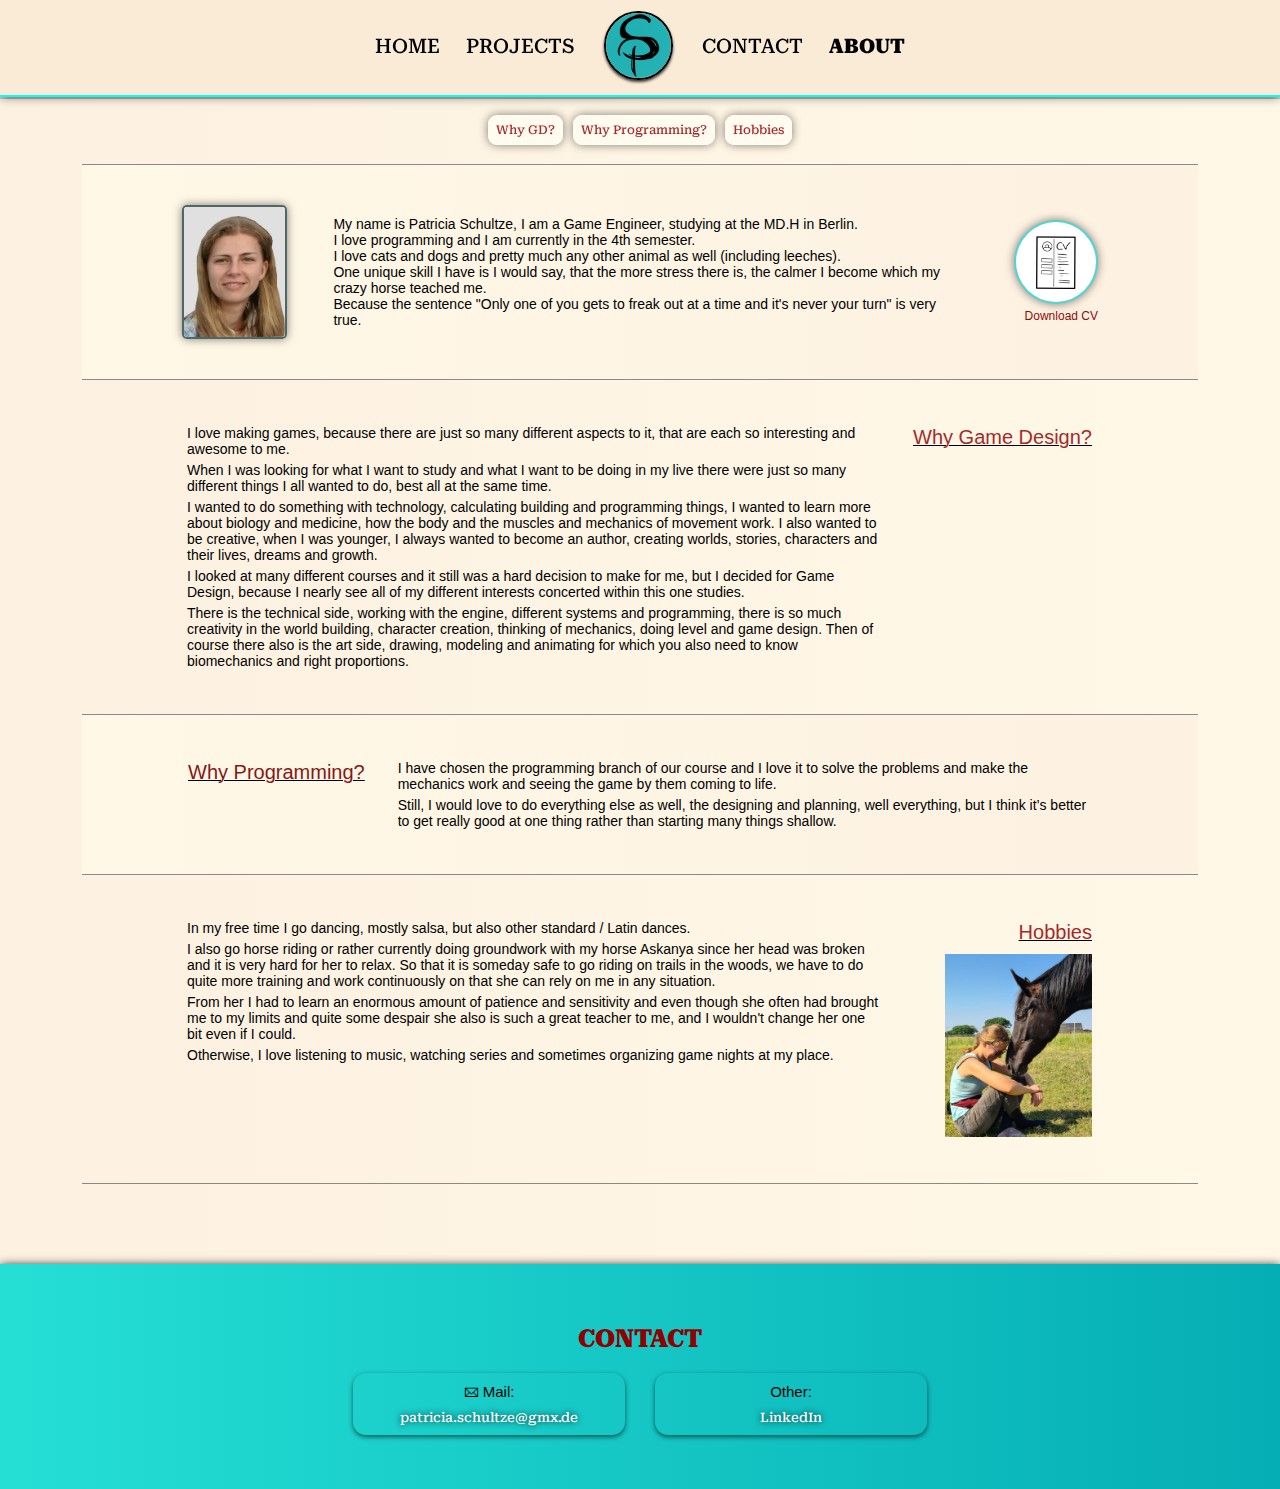
==== about.html @ 51b7ace7 "rest" ====
<!DOCTYPE html>
<html lang="en">
    <head>
        <meta charset="UTF-8">
        <meta name="viewport" content="width=device-width, initial-scale=1.0">
        <title>Patricia Schultze - Game Programmer</title>
        <link rel="stylesheet" type="text/css" href="patriciaSchultze.css">
        <link rel="stylesheet" type="text/css" href="about.css">
        <link rel="stylesheet" type="text/css" href="breakpoints.css">
        <link rel="stylesheet" type="text/css" href="aboutBreakpoint.css">
        <link rel="icon" type="image/x-icon" href="/images/LogoPS.jpg">


        <!-- font embedding -->
        <link rel="preconnect" href="https://fonts.googleapis.com">
        <link rel="preconnect" href="https://fonts.gstatic.com" crossorigin>
        <link href="https://fonts.googleapis.com/css2?family=Roboto+Serif:opsz,wght@8..144,200&display=swap" rel="stylesheet"> 
        

    </head>

    <body>
        <!-- head /--> 
        <header id="header">
            <ul id="ulHeader">
                <li><a class="headerLinks" href="index.html">HOME</a></li>
                <li><a class="headerLinks" href="projects.html">PROJECTS</a></li>
                <li><a class="headerLinks" href="index.html"> <img id="logo" src="images/LogoPS.jpg" alt="Logo - Patricia Schultze"> </a> </li>
                <li><a class="headerLinks" href="contact.html">CONTACT</a></li>
                <li><a class="headerLinks  activeHeaderLink" href="about.html">ABOUT</a></li>
            </ul>
        </header>


        <!-- middle section /--> 
        <div id="headerSpace"></div>

        <div id="LandscapeWarning">
            <p>Please turn your phone into landscape mode </p>
            <p style="text-shadow: 0px 0px 10px rgb(0, 0, 0);">(portait mode will be available when I have time <font size = "-1">(-> this will happen very far in the future))</p>
        </div>

        <section class="section1" id="secAbout">
            <div id="divJumps">
                <a class="aJumps" href="#divWhyGD">Why GD?</a>
                <a class="aJumps" href="#divWhyProgram">Why Programming?</a>
                <a class="aJumps" href="#divHobbies">Hobbies</a>
            </div>
            <div class="divAbouts" id="divIntro">
                <div id="divImgMe">
                    <img id="imgMe" src="images/me/passbild35x45.jpg" alt="patricia schultze">
                </div>
                <div id="divIntroText">
                    <p>  My name is Patricia Schultze, I am a Game Engineer, studying at the MD.H in Berlin. <br>
                        I love programming and I am currently in the 4th semester. <br>
                        I love cats and dogs and pretty much any other animal as well (including leeches). <br>
                        One unique skill I have is I would say, that the more stress there is, the calmer I become which my crazy horse teached me. <br>
                        Because the sentence "Only one of you gets to freak out at a time and it's never your turn" is very true. </p>
       </div>
                <a id="aCV" href="CV_PS.docx" download="CV">
                    <div id="divCV">
                        <img id="imgCV" src="images/iconCV.jpg" alt="CV">
                    </div>
                    <p id="pCV">Download CV</p>
                </a>
            </div>
            <div class="divLine"></div>
            <div class="divAbouts divTwo" id="divWhyGD">
                <div class="divAnswer">
                    <p class="pAnswer">I love making games, because there are just so many different aspects to it, that are each so interesting and awesome to me.</p>
                    <p class="pAnswer">When I was looking for what I want to study and what I want to be doing in my live there were just so many different things I all wanted to do, best all at the same time.</p>
                    <p class="pAnswer">I wanted to do something with technology, calculating building and programming things, I wanted to learn more about biology and medicine, how the body and the muscles and mechanics of movement work.
                        I also wanted to be creative, when I was younger, I always wanted to become an author, creating worlds, stories, characters and their lives, dreams and growth.</p>
                        <p class="pAnswer">I looked at many different courses and it still was a hard decision to make for me, but I decided for Game Design, because I nearly see all of my different interests concerted within this one studies.</p>
                        <p class="pAnswer">There is the technical side, working with the engine, different systems and programming, there is so much creativity in the world building, character creation, thinking of mechanics, doing level and game design. Then of course there also is the art side, drawing, modeling and animating for which you also need to know biomechanics and right proportions.</p>
                    </div>
                    <div class=""></div>
                    <div class="divQuestion divQ2">
                        <p class="pQuestion">Why Game Design?</p>
                    </div>
                </div>
                <div class="divLine"></div>
                <div class="divAbouts" id="divWhyProgram">
                    <div class="divQuestion">
                        <p class="pQuestion">Why Programming?</p>
                    </div>
                    <div class="divAnswer">
                        <p class="pAnswer">I have chosen the programming branch of our course and I love it to solve the problems and make the mechanics work and seeing the game by them coming to life.</p>
                        <p class="pAnswer">Still, I would love to do everything else as well, the designing and planning, well everything, but I think it’s better to get really good at one thing rather than starting many things shallow.</p>
                    </div>
                </div>
                <div class="divLine"></div>
                <div class="divAbouts divTwo" id="divHobbies">
                    <div class="divAnswer">
                        <p class="pAnswer">In my free time  I go dancing, mostly salsa, but also other standard / Latin dances.</p>
                        <p class="pAnswer">I also go horse riding or rather currently doing groundwork with my horse Askanya since her head was broken and it is very hard for her to relax. So that it is someday safe to go riding on trails in the woods, we have to do quite more training and work continuously on that she can rely on me in any situation.</p>
                        <p class="pAnswer">From her I had to learn an enormous amount of patience and sensitivity and even though she often had brought me to my limits and quite some despair she also is such a great teacher to me, and I wouldn&#39;t change her one bit even if I could.</p>
                        <p class="pAnswer">Otherwise, I love listening to music, watching series and sometimes organizing game nights at my place.</p>
                    </div>
                <div class="divQuestion divQ2">
                    <p class="pQuestion">Hobbies</p>
                    <img class="imgQuestion" src="images/me/WhatsApp Bild 2024-07-01 um 01.32.10_5f86edbb.jpg" alt="">
                </div>
            </div>
            <!-- <div class="divLine"></div>
            <div class="divAbouts" id="">
                <div class="divQuestion">
                    <p class="pQuestion"></p>
                </div>
                <div class="divAnswer">
                    <p class="pAnswer"></p>
                </div>
            </div>
            <div class="divLine"></div>
            <div class="divAbouts divTwo" id="">
                <div class="divAnswer">
                    <p class="pAnswer"></p>
                </div>
                <div class="divQuestion divQ2">
                    <p class="pQuestion"></p>
                </div>
            </div> -->

            <div id="divEndSpacer" ></div>
        </section>
       
        

        <!-- foot /--> 
        <footer>
            <!-- Contact -->
            <h3 id="hContact" class="headings">Contact</h3>
            <div id="divContactBoth">
                <div class="divContact">
                    <p class="pContactTitle">    &#128386;  Mail:</p>
                    <a class="pContactText" id="mail" href="mailto:patricia.schultze@gmx,de" style="color: white; ">patricia.schultze@gmx.de</a>
                </div>
                <div class="divContact">
                    <p class="pContactTitle">   Other:</p>
                    <a  class="pContactText" id="linekdin" href="https://www.linkedin.com/in/patricia-schultze-3986aa2b8/?trk=opento_sprofile_topcard">LinkedIn</a>
                </div>
            </div>
        </footer>

        <script src="patriciaSchultze.js"></script>

    </body>
</html>
---- patriciaSchultze.css ----
/* general ****************************/  /*  */

html, body {
    margin: 0;
    padding: 0;
    height: 100%;
    scroll-padding-top: 10vh;
    scroll-behavior: smooth;
}

*{                                      /* to everything in the doc */
    text-decoration: none;
    list-style: none;
    margin: 0;
    padding: 0;
}


li {
    list-style-type: none;              /*no bullet points next to lists*/
}

h1, h2, h3 {
    font-family: 'Roboto Serif', serif;
    font-weight: 800;
    color: rgb(144, 0, 0);
    text-transform: uppercase;
}

h4, h5, h6, a{
    font-family: 'Roboto Serif', sans-serif;
    font-weight: 500;
}

p{
    font-family: 'Poppins', sans-serif;
    font-weight: 400;
}

section {
    height: 89vh;
    width: 100vw;
    display: flex;
    align-items: center;
    justify-content: center;
    box-shadow: 0 0px 10px rgba(0, 0, 0, 0.5);
    padding: 20px;
    box-sizing: border-box;

}

img{
    max-width: auto;
    max-height: 50vh;
}

li, p, #logo, img, a, .button, h3, div, li { /* so that the transiotions of animation of for eg hover are smoother */
    transition:all 300ms; -webkit-transition:all 300ms; -moz-transition:all 300ms; -o-transition:all 300ms;
        /* it is written several times and also with sth before transitoin,  so that it works in all browsers */
}

li:hover, p:hover, #logo:hover, img:hover, a:hover, .button:hover, h3:hover, div:hover, li:hover { /* so that the transiotions of animation of for eg hover are smoother */
    transition:all 250ms; -webkit-transition:all 300ms; -moz-transition:all 300ms; -o-transition:all 300ms;
        /* it is written several times and also with sth before transitoin,  so that it works in all browsers */
}

br{
    margin-bottom: 5px;
}

.section1{
    background-color:  rgb(255, 248, 231);
    background: linear-gradient(90deg, rgb(253, 241, 225) 0%, rgb(255, 248, 231) 100%);
      
}

.section2{
    background: linear-gradient(90deg, rgb(0, 180, 187) 0%, rgb(37, 223, 213) 100%);
}
.headings{
    margin-top: 6px;
    margin-bottom: 10px;
    font-size: 27px;
}

.shortLine{
    margin: 10px;
    margin-bottom: 19px;
    width: 40vh;
}

/* Header ************************************************************************/
#headerSpace{
    top: 0;
    width: 100vw;
    height: 11vh;
    background-color: antiquewhite;
}

#header{
    top: 0;
    width: 100vw;
    height: 10vh;
    background-color: antiquewhite;
    position: fixed;
    display: flex;
    flex-direction: column;
    border-bottom: 2px solid aqua;
    box-shadow: 0 0px 10px rgba(0, 0, 0, 0.5);
    padding-bottom: 5px;
    z-index: 10;
}

#ulHeader{
    display: flex;
    align-items: center;
    justify-content: center;
    height: 90%;
    padding-top: 5px;
}
#ulHeader > li{
    height: 100%;
}

.headerLinks {
    font-size: 20px;
    margin: 0 13px 0 13px;
    color: black;
    display: flex;
    height: 100%;
    align-items: center;
}
.headerLinks:hover{
    text-decoration: underline;
}

.activeHeaderLink{
    font-weight: 800;
}

#logo{
    border-radius: 50%;
    height: 80%;
    overflow: hidden;
    border-style: solid;
    border-width: 2px;
    border-color: black;
    margin: 3px;
    box-shadow: 0 2px 3px rgba(0, 0, 0, 0.799);
}
#logo:hover{
    box-shadow: 0 2px 6px rgba(0, 0, 0, 0.799);
}

/* welcome ************************************************************************/
#secWelcome{
    display: flex;
}

#LandscapeWarning{
    display: none;
}

.divWelcome{
    padding: 70px 60px 60px 60px;
    box-sizing: border-box;
    flex-grow: 1;
    display: flex;
    align-items: center;
    justify-content: center;
    flex-direction: column;
    width: 50%;
    height: 100%;
}

#divWelcomeTextCenter{
    align-items:  self-end;
}

#divWelcomeText{
    display: flex;
    flex-direction: column;
    align-items:  self-end;
}

#divWelcomeText > h1{
    font-size: 60px;
}

#divWelcomeText > h2{
    font-size: 32px;
    text-align: end;
}

#divWelcomeText > p{
    font-size: 11px;
} 

#divHelloTextCenter{
    align-items: flex-start; 
}

#divHelloText{
    display: flex;
    flex-direction: column;    
    font-size: 20px;
}

#divHelloText > h4 {
    font-size: 32px;
    font-weight: 600;
}

#divHelloText > h5 {
    font-size: 10;
    font-weight: 500;
}


#divJumpButton{
    position: absolute;
    width: 100%;
    height: 90vh;
    display: flex;
    align-items: center;
    flex-direction: column;
    justify-content: end;
    
}

#aJumpButton{
    position: relative;
    bottom: 30px;
    color: rgba(0, 0, 0, 0.854);
    display: flex;
    justify-content: center;
    font-size: 30px;
    width: 40px;
    box-shadow: 0 2px 7px rgba(0, 0, 0, 0.294);
    border: 2px solid rgba(0, 0, 0, 0.683);
    border-radius: 50%;
    z-index: 8;
}

#aJumpButton:hover{
    width: 43px;
    font-size: 32px;
    box-shadow: 0 2px 7px rgba(0, 0, 0, 0.423);
}


/* projects ************************************************************************/

#secProjects{
    display: flex;
    align-items: center;
    flex-direction: column;
    justify-content: start;
    padding-top: 30px;
}

.olBullets{
    display: flex;
    justify-content: center;
    position: relative;
    gap: 10px;
    padding-top: 0px;
    box-sizing: border-box;
    margin-bottom: 5px;
    margin-top: -5px;
    background-color: rgba(0, 0, 0, 0.366);
    z-index: 3;
    padding: 2px 8px;
    border-radius: 12px;
    user-select: none;
}

.liBullet{
    display: flex;
    justify-content: center;
    align-items: center;
    width: 20px;
    height: 20px;
    opacity: 0.5;
    font-size: 30px;
    color: aliceblue;
  }

  .liBullet:hover{
   font-size: 35px;
   opacity: 0.9;
  }

  .active{
    opacity: 1;
  }


#slideshow {
    overflow: hidden;
    display: flex;
    align-items: center;
    justify-content: center;
    height: 55%;
    position: relative;
    justify-content: center;
    
}


  #slideshow.endRight{
    justify-content: start;
  }
  #slideshow.endLeft{
    justify-content: end;
  }

  .imgSlide {
    width: 0%;
    user-select: none;
    opacity: 0;
    transform-origin: center;
    transform: scale(0.1);
    z-index: 1;
    border-radius: 4px;
    box-shadow: 0 2px 7px rgba(0, 0, 0, 0.294);
    border: 2px solid rgba(0, 0, 0, 0.257);
    transition: transform 0.2s, opacity 0.2s;
  }
  .imgSlide.middle {
    transition: 250ms;
    transform: none;
    width: auto;
    height: 97%;
    opacity: 1;
    z-index: 2;
    box-shadow: 0 2px 4px rgba(0, 0, 0, 0.5);
    object-fit: contain;
    cursor: pointer;
  }

  .imgSlide.middle:hover {
    box-shadow: 0 2px 4px rgba(0, 0, 0, 0);
    height: 100%;
    border: 2px solid rgba(0, 0, 0, 0.274);
    border-radius: 7px;
    box-sizing: border-box;
  }


  .imgSlide.left {
    transform: translateX(35%) scale(0.95);
    opacity: 0.5;
    cursor: pointer;
    min-width: 30%;
    height: 80%;
    object-fit: cover;
  }

  .imgSlide.left:hover{
    opacity: 0.7;
  }

  .imgSlide.right {
    transform: translateX(-35%) scale(0.95);
    opacity: 0.5;
    cursor: pointer;
    min-width: 30%;
    height: 80%;
    object-fit: cover;
  }

  .imgSlide.right:hover{
    opacity: 0.7;
  }

  .translated-gallery-container {
    transform: translateX(0px);
    transition: transform 0.2s;
    gap: 0;
  }
  
  #projectsHead{
    display: flex;
    align-items: center;
    justify-content: center;
    flex-direction: column;
  }

  #divArrows{
    display: flex;;
    justify-content: space-between;
    align-items: center;
    position: absolute;
    width: 100%;
    height: 100%;
    padding-left: 7%;
    padding-right: 7%;
    box-sizing: border-box;
    z-index: 0;
  }

  .pfeil{
    display: flex;
    justify-content: center;
    font-size: 30px;
    width: 40px;
    box-shadow: 0 2px 7px rgba(0, 0, 0, 0.07);
    border: 2px solid rgba(0, 0, 0, 0.0);
    border-radius: 50%;
    opacity: 0.7;
    z-index: 2;
    user-select: none;
  }

  .pfeil:hover{
    opacity: 1;
    box-shadow: 0 2px 7px rgba(0, 0, 0, 0.241);

  }

  #projectsSub{
      width: 70vw;
      display: flex;
      justify-content: start;
      align-items: center;
      flex-direction: column;
      height: 42%;
      
  }

  #hrBeneathProject{
    margin-top: 19px;
    
  }

  #aProjectTitle{
    font-size: 23px;
    margin-bottom: 14px;
    margin-top: 0px;
    color: rgb(144, 0, 0);
    height: 27px;
    font-family: 'Poppins', sans-serif;
  }

  #aProjectTitle:hover{
    text-decoration: underline;
    font-size: 24px;
  }

  #divProjectsSubText{
    display: flex;
    justify-content: center;
    flex-grow: 1;
  }

  #pProjectsSubText{
    font-size: 16px;
    display: flex;
    text-align: center;
    align-items: start;
    color: rgb(110, 20, 20);
    width: 70%;
}

/* Look and Offers ***************************************************************/

#secLookAndOffer{
        justify-content: center;
        gap: 10%;
       
}

.divQuarterMain{
   
}

#divQuarterLowerMain{
   position: relative;
   
}

#divQuarterMainLooking{
    width: 50;
}

.hLookingMain{
    font-size: 15px;
    margin: 3px;
    color: black;
}

#pInternshipMain{
    font-size: 25px;
    color: rgb(87, 10, 10);
    font-weight: bolder;
    margin-bottom: 10px;
    border-bottom: 1px solid rgba(147, 147, 147, 0.877);
    display: inline-block;
    font-family: 'Robo serif';
}
    
#divLookingMain{
    display: flex;
    flex-wrap: wrap;
}

.liLookingMain{
    list-style-type: circle;     
    position: relative;
    left: 30px;
    font-size: 17px;
}

.divOffers{
    margin: 15px 30px;
    height: 50%;
}

/* About ************************************************************************/

#secAboutMe{
    display: flex;
    align-items: center;
    flex-direction: column;
    justify-content: start;
    padding-top: 30px;
    height: 65vh;
    box-sizing: border-box;
}

#hrAboutHead{
    height: 30px;
}

#hrAboutHead:hover{
    text-decoration: underline;
    font-size: 28px;
}

#hrAboutMe{
    margin-bottom: 35px;
}

#divMiddleOfAbout{

    display: flex;
    justify-content: center;
    align-items: center;
    gap: 7%;
    height:60%;
    width: 100%;
    
    margin-top: 0;
    box-sizing: border-box;
}

.divAboutHalf{
    display: flex;
    width: 50%;
    height: 100%;
}

#divPictureHalf{
    display: flex;
    justify-content: end;
    align-items: end;
}

#divMyPic{
    max-width: 45vw;
    width: 50%;
    height: 100%;
     display: flex;
    justify-content: end;
    align-items: end;
    box-sizing: border-box;
}

#imgMyPic{
    
    max-width: 45vw;
    height: 100%;
    box-shadow: 0 2px 7px rgba(0, 0, 0, 0.49);
    border: 1px solid rgba(0, 0, 0, 0.776);
    border-radius: 13px;

}
#divAboutMeText{
    max-width: 45vw;
    width: 60%;
    height: 100%;
    display: flex;
    align-items: center;
    justify-content: center;
    box-sizing: border-box;
    font-size: 14px;
    text-shadow: rgba(255, 255, 255, 0.839) 0px 0px 7px;
    
}



/* Contact Footer ************************************************************************/

footer{
    height: 25vh;
    display: flex;
    align-items: center;
    justify-content: center;
    flex-direction: column;
    padding: 10px;
    margin: 0;
    box-sizing: border-box;
    background: linear-gradient(90deg, rgb(37, 223, 213) 0%, rgb(5, 174, 180) 100%);    
    box-shadow: 0 2px 10px rgb(0, 0, 0);
    gap: 20px;
}
#hContact{
    margin-bottom: 0;
    font-size: 25px;
}

#divContactBoth{
    display: flex;
    align-items: center;
    justify-content: center;
    width: 100%;
    gap: 30px;
}
.divContact{
    display: flex;
    align-items: center;
    justify-content: center;
    flex-direction: column;
    box-shadow: 0 2px 5px rgba(0, 0, 0, 0.571);
    border-radius: 13px;
    padding: 10px;
    width: 20%;
}

.pContactTitle{
    margin-bottom: 10px;
    font-size: 15px;
}


.pContactText{
    font-size: 13px;
    text-shadow: rgba(0, 0, 0, 0.839) 0px 0px 6px;
}

.pContactText:hover{
    text-decoration: underline;
}

#linekdin{
    color: white;
}
---- about.css ----
#secAbout{
        display: flex;
        flex-direction: column;
        justify-content: start;
        height: auto;
        background: linear-gradient(90deg, rgb(253, 241, 225) 0%, rgb(255, 248, 231) 100%);
        padding-bottom: 10px;
        padding-top: 0;
    }

    .divAbouts{
        display: flex;
        justify-content: space-between;
        width: 90%;
        box-sizing: border-box;
        padding: 40px;
        padding-left: 100px;
        padding-right: 100px;
        min-height: 20%;
        background: linear-gradient(90deg, rgb(255, 248, 231) 0%, rgb(253, 241, 225) 100%);
        /* box-shadow: inset 0 0px 10px rgba(0, 0, 0, 0.5); */
        border-radius: 0px;
        border-top: 1px solid rgba(108, 108, 108, 0.787);
        gap: 10px;
    }
    .divTwo{
        background-color:  rgb(1, 171, 162);
        background: linear-gradient(90deg, rgb(253, 241, 225) 0%, rgb(255, 248, 231) 100%);        
    }
    

    #divIntro{
        display: flex;
        align-items: center;
        justify-content: space-between;
        margin-top: 65px;
        box-shadow: 0 0px 0px rgba(0, 0, 0, 0.5);
        position: relative;
        box-sizing: border-box;
        gap: 20px;
    }

    #divImgMe{
        width: 15%;
        display: flex;
        align-items: start;
    }

    #imgMe{
        max-width: 100%;
        max-height: 130px;
        border-radius: 5px;
        background-color: white;
        border: 2px solid rgba(0, 34, 34, 0.686);
        box-shadow: 0 0px 10px rgba(0, 0, 0, 0.5);
    }
    
    #divIntroText{
        display: flex;
        align-items: center;
        justify-content: center;
        flex-direction: column;
        width: 70%;
        font-size: 14px;
    }
    
    #divJumps{
        gap: 10px;
        color: brown;
        position: absolute;
        top: 10vh;
        position: fixed;
        z-index: 20;
        display: flex;
        align-items: center;
        justify-content: center;
        padding: 25px;
        border-radius: 12px;
    }

    .aJumps{
        color: brown;
        font-size: 12px;
        box-shadow: 0 0px 10px rgba(0, 0, 0, 0.5);
        border-radius: 9px;
        padding: 8px;
        box-sizing: border-box;
        background-color: rgba(255, 252, 240, 0.894);
    }

    .aJumps:hover{
        text-decoration: underline;
    }
    
    #aCV{
        display: flex;
        align-items: center;
        justify-content: center;
        flex-direction: column;
        width: 15%;
        display: flex;
        align-items: end;
    }
    #aCV:hover{
        text-decoration: underline;
    }

    #divCV{
        display: flex;
        align-items: center;
        justify-content: center;
        width: 80px;
        height: 80px;
        border-radius: 50%;
        background-color: white;
        border: 2px solid rgba(0, 194, 194, 0.686);
        box-shadow: 0 0px 10px rgba(0, 0, 0, 0.5);
    }

    #imgCV{
        height: 67%;

    }

    #pCV{
        margin-top: 5px;
        color: rgb(147, 9, 9);
        font-size: 12px;
    }

    .divQuestion{
        width: 20%;
        font-size: 20px;
        color: rgb(134, 24, 24);
        display: flex;
        align-items: start;
        justify-content: start;
        flex-direction: column;
        text-decoration: underline;
        text-decoration-color: black;
        text-decoration-thickness: 1px;
        padding: 6px;
        font-weight: 700;
        gap: 8px;
    }

    .divQ2{
        color: brown;
        display: flex;
        align-items: end;
        font-weight: 700;
    }

    .pQuestion{
        height: 25px;
    }

    .imgQuestion{
        
        width: 80%;
        object-fit: contain;
    }

    .divAnswer{
        width: 77%;
    }

    .pAnswer{
        margin: 5px;
        font-size: 14px;
    }

    #divHobbies{
        border-bottom: 1px solid rgba(108, 108, 108, 0.787);
    }

    #divEndSpacer{
        width: 100%;
        height: 70px;
    }
---- breakpoints.css ----
@media only screen and (max-width: 924px) {
    .olBullets{
       gap: 5px;
    }
    #aProjectTitle{
        font-size: 20px;
    }
    #aProjectTitle:hover{
       
        font-size: 22px;
      }

    #divArrows{
        padding-left: 2.5%;
        padding-right: 2.5%;
    }

    #pProjectsSubText{
        width: 100%;
    }


        
}


@media only screen and (max-width: 810px) {
      


    .divWelcome{
        padding: 25px;
    }

    #divWelcomeText > h1{
        font-size: 60px;
    }
    
    divAboutMeText{
        width: 47vw;
    }

    #secAboutMe{
        height: 80vh;
    }
    
}

@media (max-width: 800px) {
      
    
    #secLookAndOffer{
            height: 200vh;
            background-color: black;
    }

    .divWelcome{
        padding: 27px;
    }

    #divWelcomeText > h1{
        font-size: 50px;
    }
    
    .divContact{
        width: 30%;
    }
        
}


@media only screen and (max-width: 750px) {
    .olBullets{
        display: none;
    }

        
}

@media only screen and (max-width: 600px) {
    .column_layout{
        flex-direction: column;
        align-self: center;
        width: 100%;
        padding: 15px;
        box-sizing: border-box;
        }

        #divWelcomeText > h1{
            font-size: 40px;
        }
        
        #divWelcomeText > h2{
            font-size: 23px;
            align-self: flex-end;
        }
        
        #divWelcomeText > p{
            font-size: 8px;
        } 

        
}

@media (orientation: portrait) {
    #LandscapeWarning {
      display: flex;
      position: fixed;
      align-items: center;
      text-align: center;
      justify-content: center;
      flex-direction: column;
      width: 100vw;
      height: 100vh;
      top: 0;
      left: 0;
      background-color: rgba(0, 0, 0, 0.858);
      color: rgb(224, 251, 255);
      font-size: 200%;
      z-index: 15;
      padding: 3%;
      box-sizing: border-box;
      text-shadow: 1px 1px 5px rgb(255, 255, 255);
      gap: 5%;
    }
}

@media only screen and (max-height: 550px) {
    
/* General ******************************************************/

    section{
        height: 110vh;
    }

    .headings{
        font-size: 25px;
        margin-bottom: 10px;
    }

    .columnLayoutLandscape{
        display: flex;
        flex-direction: column;
        align-self: center;
        width: 100%;
        padding: 15px;
        box-sizing: border-box;
        
    }

/* Header ******************************************************/

/* Welcome ******************************************************/

    #secWelcome{
        height: 90vh;
    }

/* Projects******************************************************/

    #secProjects{
        height: 150vh;
    }
    .shortLine{
        margin: 10px;
    }

    #pProjectsSubText{
        font-size: 15px;
    }

    #aProjectTitle{
        font-size: 20px;
    }
    #aProjectTitle:hover{
       
        font-size: 22px;
      }

    #divArrows{
        padding-left: 2.5%;
        padding-right: 2.5%;
    }

    #pProjectsSubText{
        width: 100%;
    }


/* Look and Offers ******************************************************/

    #secLookAndOffer{
        gap: 1%;
        padding-right: 10px;
        padding-left: 30px;
        box-sizing: border-box;
        gap: 5%;
    }

    #divQuarterLowerMain{
        position: relative;
       
     }

/* About ******************************************************/

    #secAboutMe{
        height: 132vh;
        padding-bottom: 0;
    }

    #hrAboutHead:hover{
       
        font-size: 26px;
    }

    #divAboutMeText{
        width: 80%;
        font-size: 14px;
    }

    #hrAboutHead{
        margin: 0px;
    }

    #hrAboutMe{
        margin-bottom: 50px;
    }




/* Footer ******************************************************/
 
    footer{
        height: 45vh;
    }
}
---- aboutBreakpoint.css ----
@media screen and (max-width: 1230px){

    .divAbouts{

        padding-left: 50px;
        padding-right: 50px;
    }
}

@media screen and (max-width: 1005px){

    .divAbouts{

        width: 95%;
    }
}

@media screen and (max-width: 900px){

    .divAbouts{

        width: 100%;
        
        padding-left: 30px;
        padding-right: 30px;
    }

    #secAbout{
        padding: 0;
    }

    .pQuestion{
        font-size: 18px;
    }
}
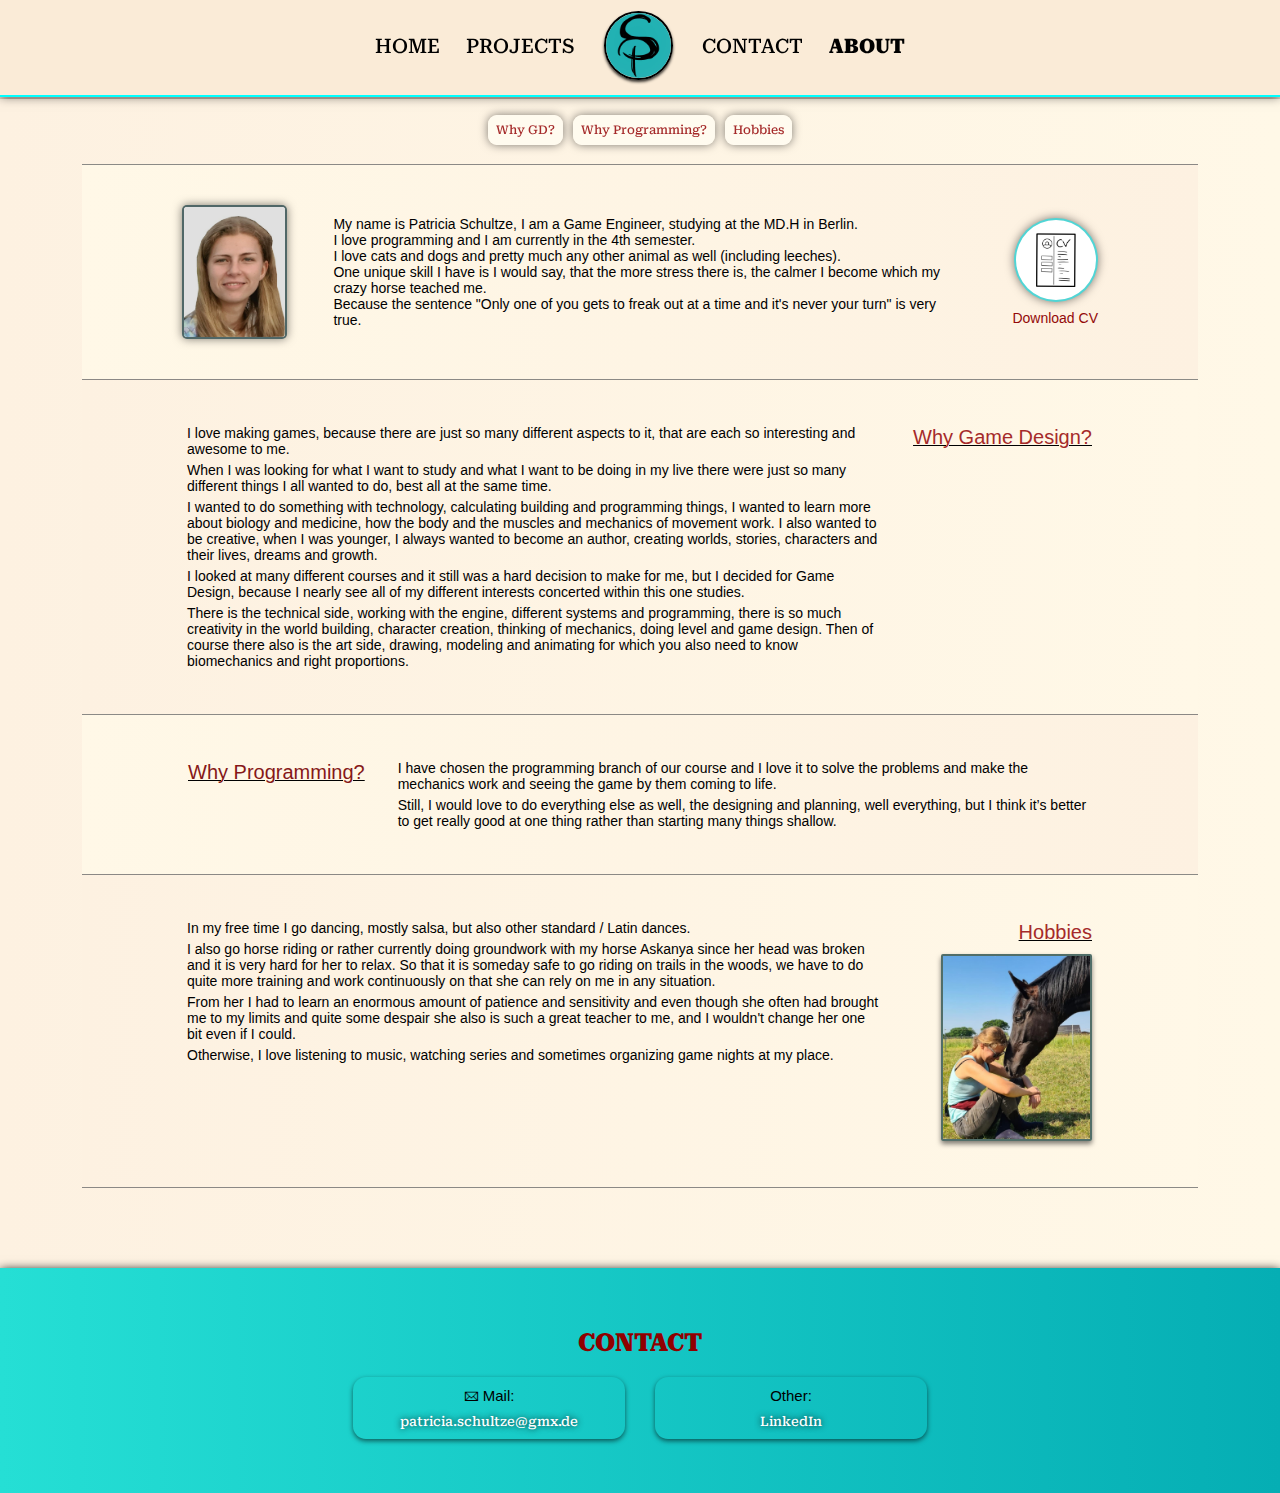
==== commit c313c6c4: "update" ====
--- a/about.html
+++ b/about.html
@@ -8,7 +8,7 @@
         <link rel="stylesheet" type="text/css" href="about.css">
         <link rel="stylesheet" type="text/css" href="breakpoints.css">
         <link rel="stylesheet" type="text/css" href="aboutBreakpoint.css">
-        <link rel="icon" type="image/x-icon" href="/images/LogoPS.jpg">
+        <link class="icon" rel="icon" type="image/x-icon" href="/images/LogoPS.jpg">
 
 
         <!-- font embedding -->
@@ -57,7 +57,7 @@
                         One unique skill I have is I would say, that the more stress there is, the calmer I become which my crazy horse teached me. <br>
                         Because the sentence "Only one of you gets to freak out at a time and it's never your turn" is very true. </p>
        </div>
-                <a id="aCV" href="CV_PS.docx" download="CV">
+                <a id="aCV" href="CV_PS.pdf" download="CV">
                     <div id="divCV">
                         <img id="imgCV" src="images/iconCV.jpg" alt="CV">
                     </div>
--- a/patriciaSchultze.css
+++ b/patriciaSchultze.css
@@ -87,6 +87,10 @@
     margin: 10px;
     margin-bottom: 19px;
     width: 40vh;
+}
+
+.icon{
+    border-radius: 50%;
 }
 
 /* Header ************************************************************************/
--- a/about.css
+++ b/about.css
@@ -123,9 +123,9 @@
     }
 
     #pCV{
-        margin-top: 5px;
+        margin-top: 8px;
         color: rgb(147, 9, 9);
-        font-size: 12px;
+        font-size: 14px;
     }
 
     .divQuestion{
@@ -159,6 +159,9 @@
         
         width: 80%;
         object-fit: contain;
+        border: 2px solid rgba(2, 46, 46, 0.686);
+        box-shadow: 0 3px 5px rgba(0, 0, 0, 0.5);
+        border-radius: 2px;
     }
 
     .divAnswer{
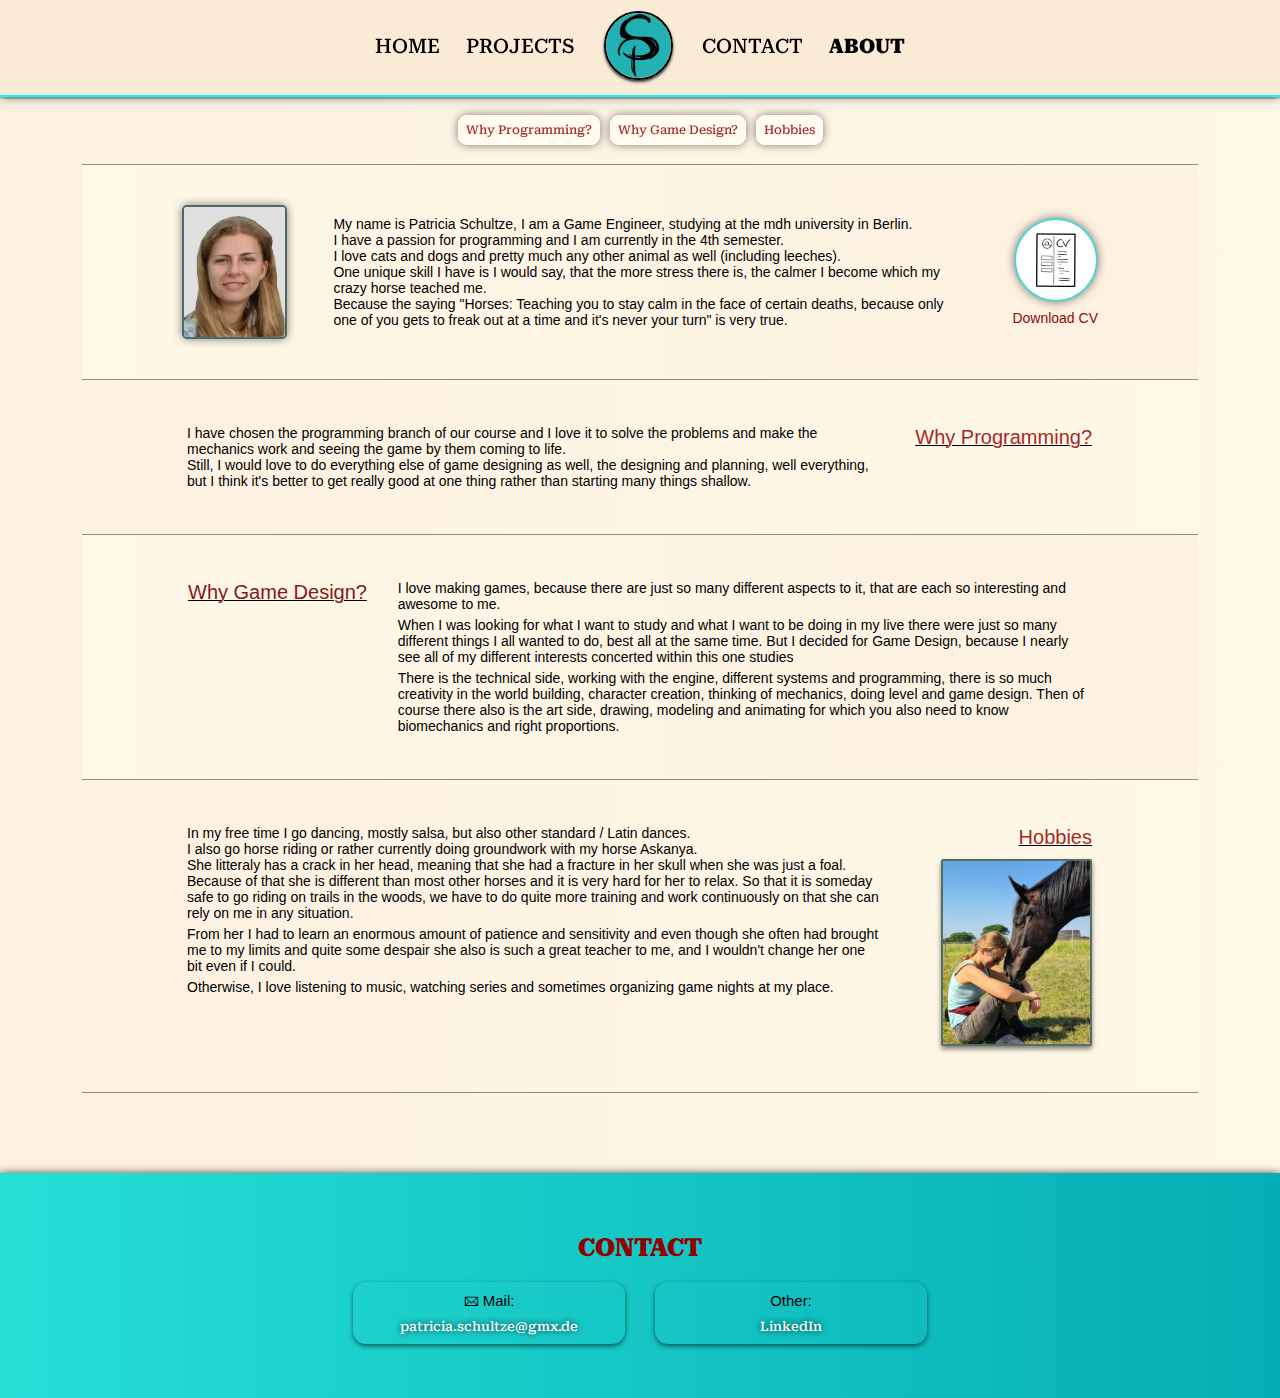
==== commit 9d6f0ca9: "work" ====
--- a/about.html
+++ b/about.html
@@ -37,13 +37,13 @@
 
         <div id="LandscapeWarning">
             <p>Please turn your phone into landscape mode </p>
-            <p style="text-shadow: 0px 0px 10px rgb(0, 0, 0);">(portait mode will be available when I have time <font size = "-1">(-> this will happen very far in the future))</p>
+            <p style="text-shadow: 0px 0px 10px rgb(0, 0, 0);">(portait mode will be available when I have time <font size = "-1">(-> this will happen some day in the future))</p>
         </div>
 
         <section class="section1" id="secAbout">
             <div id="divJumps">
-                <a class="aJumps" href="#divWhyGD">Why GD?</a>
                 <a class="aJumps" href="#divWhyProgram">Why Programming?</a>
+                <a class="aJumps" href="#divWhyGD">Why Game Design?</a>
                 <a class="aJumps" href="#divHobbies">Hobbies</a>
             </div>
             <div class="divAbouts" id="divIntro">
@@ -51,12 +51,13 @@
                     <img id="imgMe" src="images/me/passbild35x45.jpg" alt="patricia schultze">
                 </div>
                 <div id="divIntroText">
-                    <p>  My name is Patricia Schultze, I am a Game Engineer, studying at the MD.H in Berlin. <br>
-                        I love programming and I am currently in the 4th semester. <br>
+                    <p>  My name is Patricia Schultze, I am a Game Engineer, studying at the mdh university in Berlin. <br>
+                        I have a passion for programming and I am currently in the 4th semester. <br>
                         I love cats and dogs and pretty much any other animal as well (including leeches). <br>
                         One unique skill I have is I would say, that the more stress there is, the calmer I become which my crazy horse teached me. <br>
-                        Because the sentence "Only one of you gets to freak out at a time and it's never your turn" is very true. </p>
-       </div>
+                        Because the saying "Horses: Teaching you to stay calm in the face of certain deaths, because only one of you gets to freak out at a time and it's never your turn" is very true. 
+                    </p>
+                </div>
                 <a id="aCV" href="CV_PS.pdf" download="CV">
                     <div id="divCV">
                         <img id="imgCV" src="images/iconCV.jpg" alt="CV">
@@ -64,39 +65,47 @@
                     <p id="pCV">Download CV</p>
                 </a>
             </div>
+            
             <div class="divLine"></div>
-            <div class="divAbouts divTwo" id="divWhyGD">
+
+            <div class="divAbouts divTwo" id="divWhyProgram">
+                <div class="divAnswer">
+                    <p class="pAnswer">I have chosen the programming branch of our course and I love it to solve the problems and make the mechanics work and seeing the game by them coming to life. <br>
+                    Still, I would love to do everything else of game designing as well, the designing and planning, well everything, but I think it&apos;s better to get really good at one thing rather than starting many things shallow. <br>
+                    
+                    </p>
+                </div>
+                <div class="divQuestion divQ2">
+                    <p class="pQuestion">Why Programming?</p>
+                </div>
+            </div>
+
+            <div class="divLine"></div>
+
+            <div class="divAbouts" id="divWhyGD">
+                <div class="divQuestion">
+                    <p class="pQuestion">Why Game Design?</p>
+                </div>
                 <div class="divAnswer">
                     <p class="pAnswer">I love making games, because there are just so many different aspects to it, that are each so interesting and awesome to me.</p>
-                    <p class="pAnswer">When I was looking for what I want to study and what I want to be doing in my live there were just so many different things I all wanted to do, best all at the same time.</p>
-                    <p class="pAnswer">I wanted to do something with technology, calculating building and programming things, I wanted to learn more about biology and medicine, how the body and the muscles and mechanics of movement work.
-                        I also wanted to be creative, when I was younger, I always wanted to become an author, creating worlds, stories, characters and their lives, dreams and growth.</p>
-                        <p class="pAnswer">I looked at many different courses and it still was a hard decision to make for me, but I decided for Game Design, because I nearly see all of my different interests concerted within this one studies.</p>
-                        <p class="pAnswer">There is the technical side, working with the engine, different systems and programming, there is so much creativity in the world building, character creation, thinking of mechanics, doing level and game design. Then of course there also is the art side, drawing, modeling and animating for which you also need to know biomechanics and right proportions.</p>
-                    </div>
-                    <div class=""></div>
-                    <div class="divQuestion divQ2">
-                        <p class="pQuestion">Why Game Design?</p>
-                    </div>
+                    <p class="pAnswer">When I was looking for what I want to study and what I want to be doing in my live there were just so many different things I all wanted to do, best all at the same time. But I decided for Game Design, because I nearly see all of my different interests concerted within this one studies</p>
+                    <!-- <p class="pAnswer">I wanted to do something with technology, calculating building and programming things, I wanted to learn more about biology and medicine, how the body and the muscles and mechanics of movement work.
+                        I also wanted to be creative, when I was younger, I always wanted to become an author, creating worlds, stories, characters and their lives, dreams and growth.</p> -->
+                    <!-- <p class="pAnswer">I looked at many different courses and it still was a hard decision to make for me, but I decided for Game Design, because I nearly see all of my different interests concerted within this one studies.</p> -->
+                    <p class="pAnswer">There is the technical side, working with the engine, different systems and programming, there is so much creativity in the world building, character creation, thinking of mechanics, doing level and game design. Then of course there also is the art side, drawing, modeling and animating for which you also need to know biomechanics and right proportions.</p>
                 </div>
-                <div class="divLine"></div>
-                <div class="divAbouts" id="divWhyProgram">
-                    <div class="divQuestion">
-                        <p class="pQuestion">Why Programming?</p>
-                    </div>
-                    <div class="divAnswer">
-                        <p class="pAnswer">I have chosen the programming branch of our course and I love it to solve the problems and make the mechanics work and seeing the game by them coming to life.</p>
-                        <p class="pAnswer">Still, I would love to do everything else as well, the designing and planning, well everything, but I think it’s better to get really good at one thing rather than starting many things shallow.</p>
-                    </div>
-                </div>
-                <div class="divLine"></div>
-                <div class="divAbouts divTwo" id="divHobbies">
-                    <div class="divAnswer">
-                        <p class="pAnswer">In my free time  I go dancing, mostly salsa, but also other standard / Latin dances.</p>
-                        <p class="pAnswer">I also go horse riding or rather currently doing groundwork with my horse Askanya since her head was broken and it is very hard for her to relax. So that it is someday safe to go riding on trails in the woods, we have to do quite more training and work continuously on that she can rely on me in any situation.</p>
+            </div>
+
+             <div class="divLine"></div>
+
+            <div class="divAbouts divTwo" id="divHobbies">
+                <div class="divAnswer">
+                        <p class="pAnswer">In my free time  I go dancing, mostly salsa, but also other standard / Latin dances. <br>
+                        I also go horse riding or rather currently doing groundwork with my horse Askanya. <br>
+                        She litteraly has a crack in her head, meaning that she had a fracture in her skull when she was just a foal. Because of that she is different than most other horses and it is very hard for her to relax. So that it is someday safe to go riding on trails in the woods, we have to do quite more training and work continuously on that she can rely on me in any situation.</p>
                         <p class="pAnswer">From her I had to learn an enormous amount of patience and sensitivity and even though she often had brought me to my limits and quite some despair she also is such a great teacher to me, and I wouldn&#39;t change her one bit even if I could.</p>
                         <p class="pAnswer">Otherwise, I love listening to music, watching series and sometimes organizing game nights at my place.</p>
-                    </div>
+                </div>
                 <div class="divQuestion divQ2">
                     <p class="pQuestion">Hobbies</p>
                     <img class="imgQuestion" src="images/me/WhatsApp Bild 2024-07-01 um 01.32.10_5f86edbb.jpg" alt="">
@@ -142,7 +151,5 @@
             </div>
         </footer>
 
-        <script src="patriciaSchultze.js"></script>
-
     </body>
 </html>--- a/patriciaSchultze.css
+++ b/patriciaSchultze.css
@@ -238,7 +238,8 @@
     color: rgba(0, 0, 0, 0.854);
     display: flex;
     justify-content: center;
-    font-size: 30px;
+    align-items: center;
+    height: 40px;
     width: 40px;
     box-shadow: 0 2px 7px rgba(0, 0, 0, 0.294);
     border: 2px solid rgba(0, 0, 0, 0.683);
@@ -246,10 +247,15 @@
     z-index: 8;
 }
 
+
 #aJumpButton:hover{
     width: 43px;
-    font-size: 32px;
+    height: 43px;
     box-shadow: 0 2px 7px rgba(0, 0, 0, 0.423);
+}
+#imgJumpButton{
+    height: 70%;
+    width: 74%;
 }
 
 
@@ -531,6 +537,7 @@
     padding-top: 30px;
     height: 65vh;
     box-sizing: border-box;
+    position: relative;
 }
 
 #hrAboutHead{
@@ -542,6 +549,34 @@
     font-size: 28px;
 }
 
+#aCVHome{
+    
+}
+#divCVHome{
+    display: flex;
+        align-items: center;
+        justify-content: center;
+        width: 80px;
+        height: 80px;
+        border-radius: 50%;
+        background-color: white;
+        border: 2px solid rgba(0, 194, 194, 0.686);
+        box-shadow: 0 0px 10px rgba(0, 0, 0, 0.5);
+        position: absolute;
+        
+       top: 30px;
+       right: 30px;
+}
+
+#divCVHome:hover{
+    width: 85px;
+    height: 85px;
+}
+
+#imgCVHome{
+height: 60px;
+}
+
 #hrAboutMe{
     margin-bottom: 35px;
 }
@@ -552,7 +587,7 @@
     justify-content: center;
     align-items: center;
     gap: 7%;
-    height:60%;
+    height:70%;
     width: 100%;
     
     margin-top: 0;
@@ -569,6 +604,7 @@
     display: flex;
     justify-content: end;
     align-items: end;
+    object-fit: cover;
 }
 
 #divMyPic{
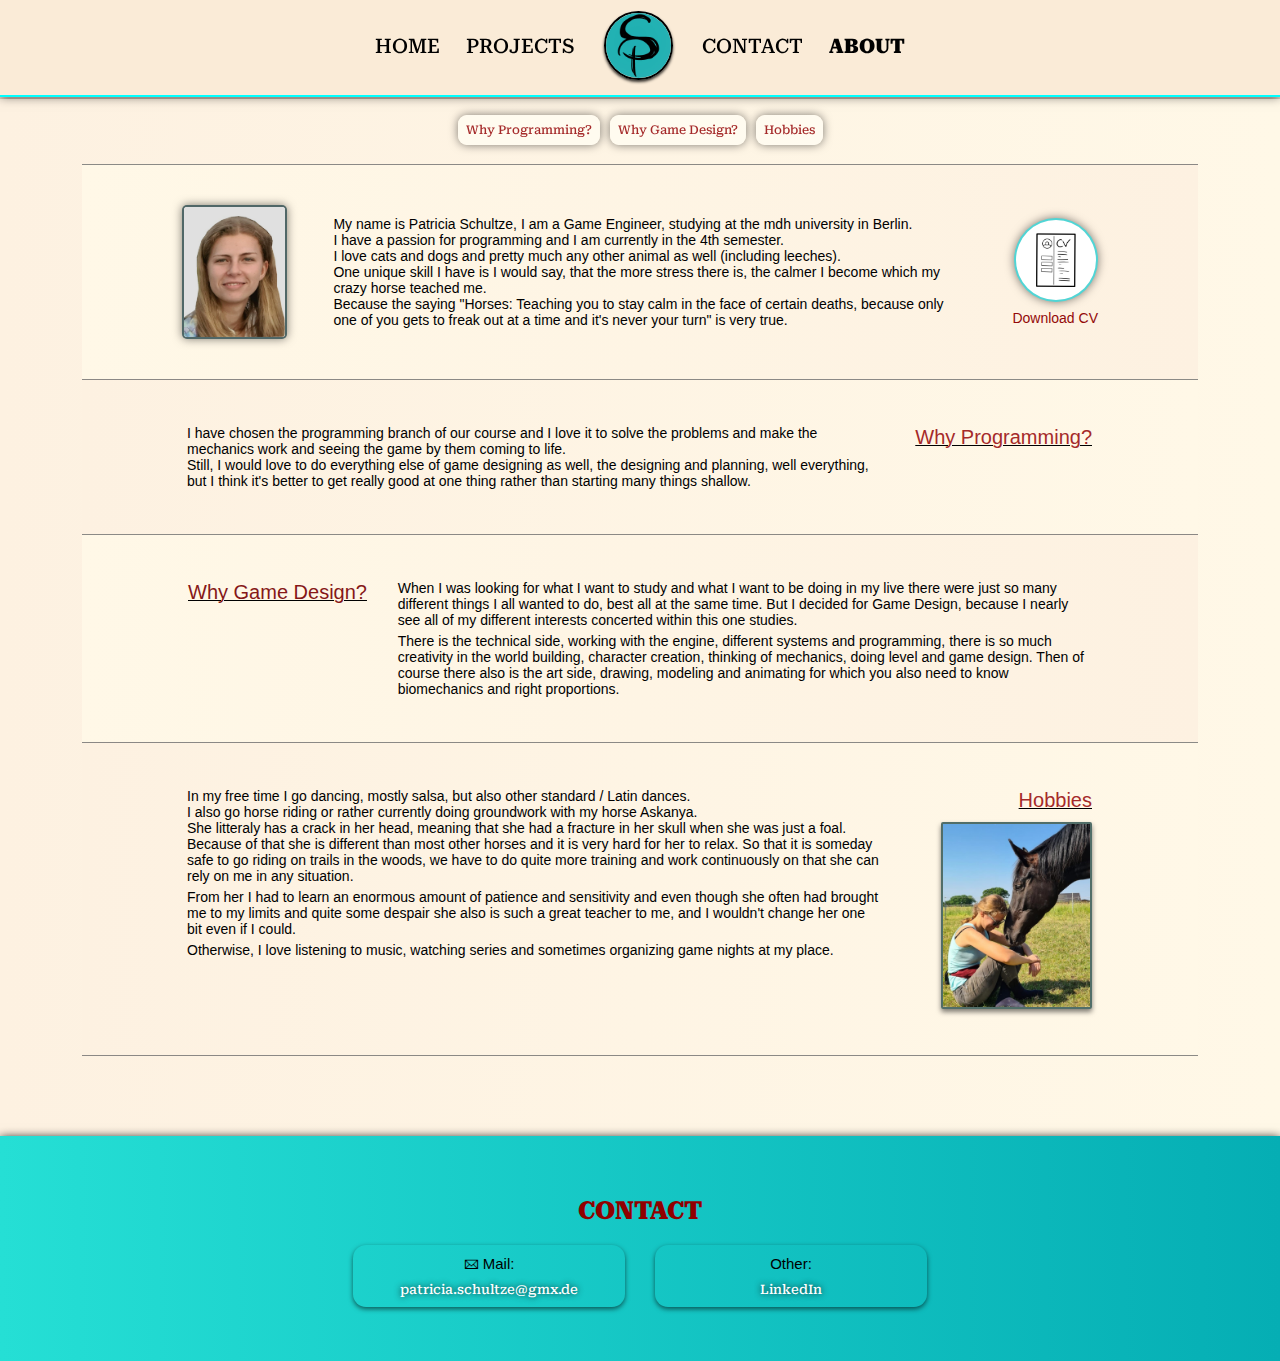
==== commit 50b16fc8: "wooork" ====
--- a/about.html
+++ b/about.html
@@ -87,8 +87,8 @@
                     <p class="pQuestion">Why Game Design?</p>
                 </div>
                 <div class="divAnswer">
-                    <p class="pAnswer">I love making games, because there are just so many different aspects to it, that are each so interesting and awesome to me.</p>
-                    <p class="pAnswer">When I was looking for what I want to study and what I want to be doing in my live there were just so many different things I all wanted to do, best all at the same time. But I decided for Game Design, because I nearly see all of my different interests concerted within this one studies</p>
+                    <!-- <p class="pAnswer">I love making games, because there are just so many different aspects to it, that are each so interesting and awesome to me.</p> -->
+                    <p class="pAnswer">When I was looking for what I want to study and what I want to be doing in my live there were just so many different things I all wanted to do, best all at the same time. But I decided for Game Design, because I nearly see all of my different interests concerted within this one studies.</p>
                     <!-- <p class="pAnswer">I wanted to do something with technology, calculating building and programming things, I wanted to learn more about biology and medicine, how the body and the muscles and mechanics of movement work.
                         I also wanted to be creative, when I was younger, I always wanted to become an author, creating worlds, stories, characters and their lives, dreams and growth.</p> -->
                     <!-- <p class="pAnswer">I looked at many different courses and it still was a hard decision to make for me, but I decided for Game Design, because I nearly see all of my different interests concerted within this one studies.</p> -->
--- a/patriciaSchultze.css
+++ b/patriciaSchultze.css
@@ -427,6 +427,13 @@
     opacity: 1;
     box-shadow: 0 2px 7px rgba(0, 0, 0, 0.241);
 
+  }
+
+  .pfeilEnd{
+    opacity: 0;
+  }
+  .pfeilEndrechts{
+    display: none;
   }
 
   #projectsSub{
--- a/breakpoints.css
+++ b/breakpoints.css
@@ -1,3 +1,12 @@
+@media only screen and (max-width: 1100px) {
+ #secAboutMe{
+    height: auto;
+ }
+
+
+        
+}
+
 @media only screen and (max-width: 924px) {
     .olBullets{
        gap: 5px;
@@ -40,9 +49,6 @@
         width: 47vw;
     }
 
-    #secAboutMe{
-        height: 80vh;
-    }
     
 }
 
@@ -193,8 +199,11 @@
         gap: 1%;
         padding-right: 10px;
         padding-left: 30px;
+        padding-bottom: 50px;
+        padding-top: 25px;
         box-sizing: border-box;
         gap: 5%;
+        height: auto;
     }
 
     #divQuarterLowerMain{
@@ -204,10 +213,6 @@
 
 /* About ******************************************************/
 
-    #secAboutMe{
-        height: 132vh;
-        padding-bottom: 0;
-    }
 
     #hrAboutHead:hover{
        
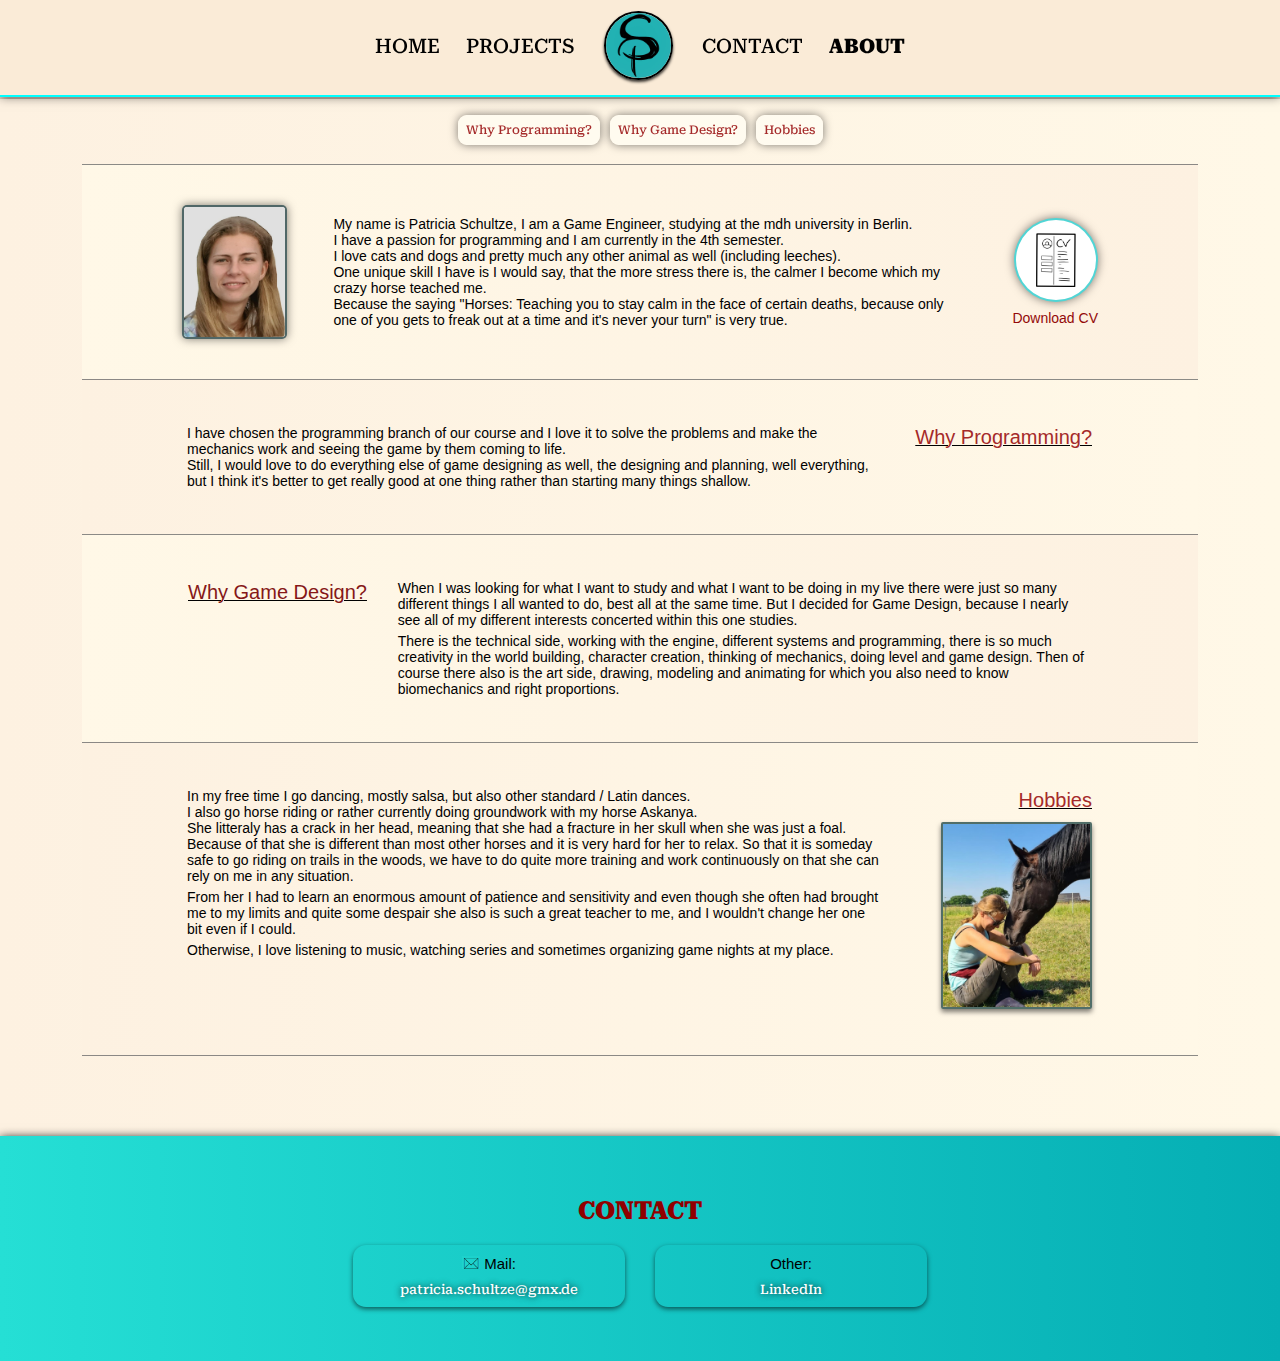
==== commit 788f3028: "df" ====
--- a/about.html
+++ b/about.html
@@ -141,8 +141,8 @@
             <h3 id="hContact" class="headings">Contact</h3>
             <div id="divContactBoth">
                 <div class="divContact">
-                    <p class="pContactTitle">    &#128386;  Mail:</p>
-                    <a class="pContactText" id="mail" href="mailto:patricia.schultze@gmx,de" style="color: white; ">patricia.schultze@gmx.de</a>
+                    <p class="pContactTitle">    <img class="imgMail" src="images/mailBlue.png" alt="">  Mail:</p>
+                    <a class="pContactText" id="mail" href="mailto:patricia.schultze@gmx.de" style="color: white; ">patricia.schultze@gmx.de</a>
                 </div>
                 <div class="divContact">
                     <p class="pContactTitle">   Other:</p>
--- a/patriciaSchultze.css
+++ b/patriciaSchultze.css
@@ -474,7 +474,8 @@
   #pProjectsSubText{
     font-size: 16px;
     display: flex;
-    text-align: center;
+    hyphens: auto; 
+	text-align: justify;
     align-items: start;
     color: rgb(110, 20, 20);
     width: 70%;
@@ -701,6 +702,10 @@
     text-decoration: underline;
 }
 
+.imgMail{
+    height: 13px;
+}
+
 #linekdin{
     color: white;
 }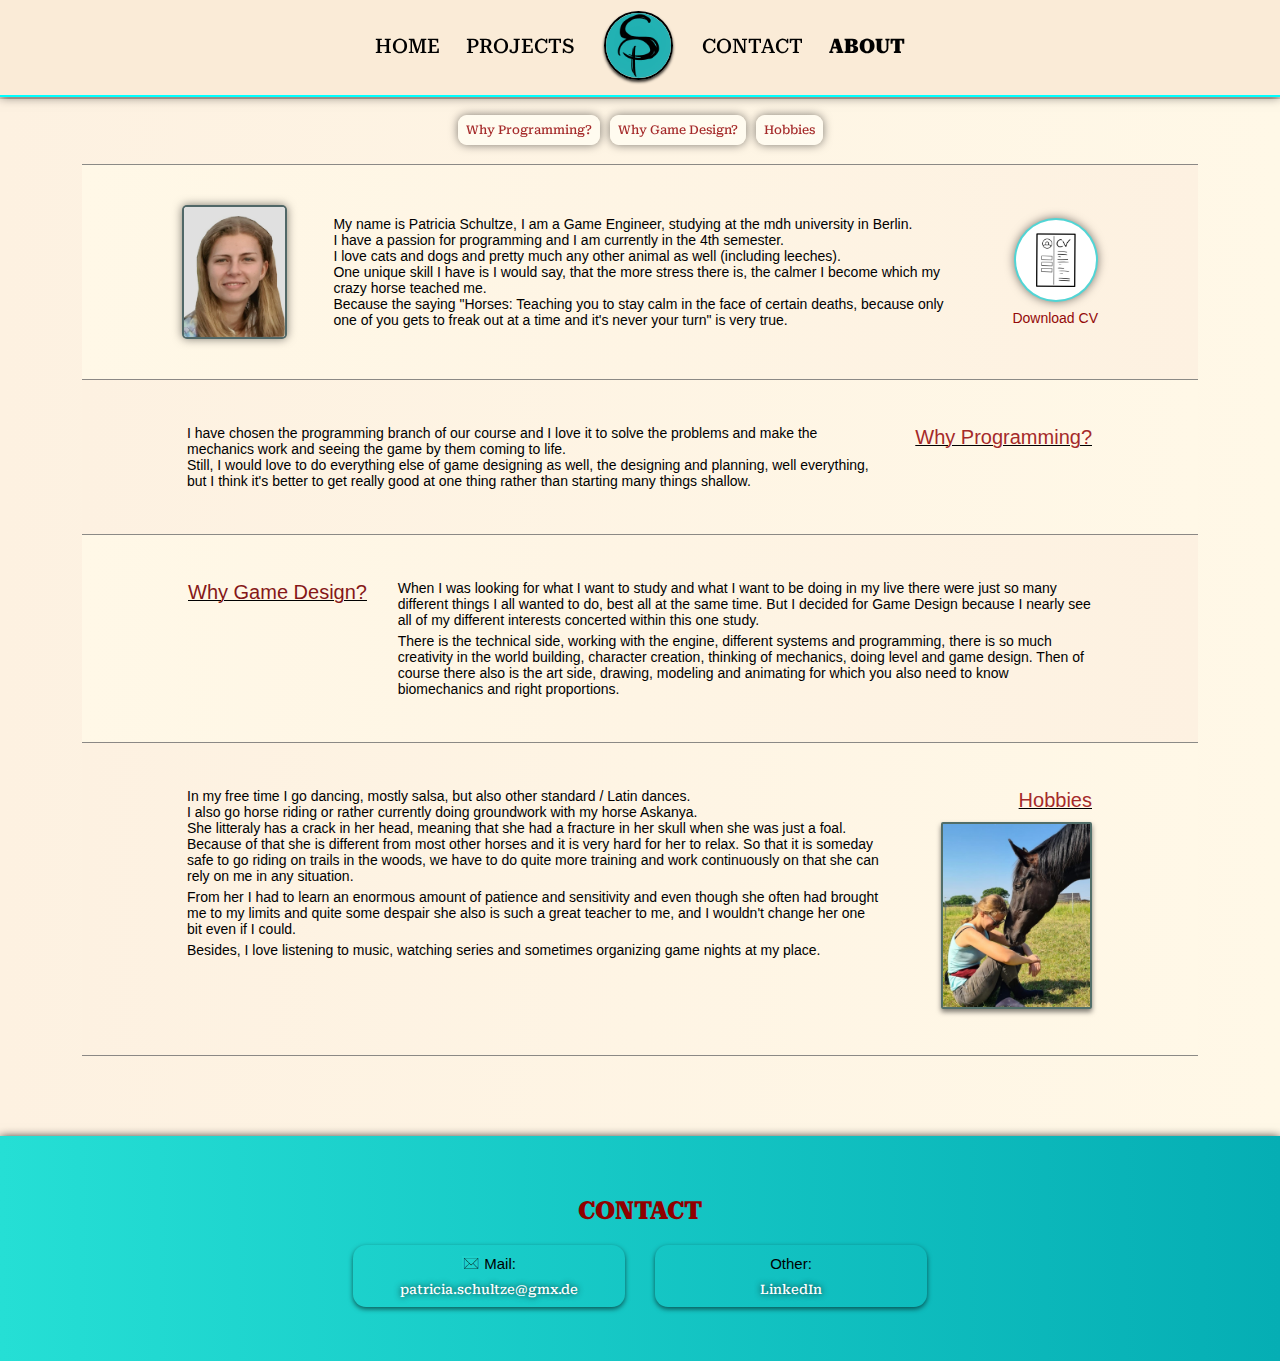
==== commit dd797b01: "minor changes" ====
--- a/about.html
+++ b/about.html
@@ -88,7 +88,7 @@
                 </div>
                 <div class="divAnswer">
                     <!-- <p class="pAnswer">I love making games, because there are just so many different aspects to it, that are each so interesting and awesome to me.</p> -->
-                    <p class="pAnswer">When I was looking for what I want to study and what I want to be doing in my live there were just so many different things I all wanted to do, best all at the same time. But I decided for Game Design, because I nearly see all of my different interests concerted within this one studies.</p>
+                    <p class="pAnswer">When I was looking for what I want to study and what I want to be doing in my live there were just so many different things I all wanted to do, best all at the same time. But I decided for Game Design because I nearly see all of my different interests concerted within this one study.</p>
                     <!-- <p class="pAnswer">I wanted to do something with technology, calculating building and programming things, I wanted to learn more about biology and medicine, how the body and the muscles and mechanics of movement work.
                         I also wanted to be creative, when I was younger, I always wanted to become an author, creating worlds, stories, characters and their lives, dreams and growth.</p> -->
                     <!-- <p class="pAnswer">I looked at many different courses and it still was a hard decision to make for me, but I decided for Game Design, because I nearly see all of my different interests concerted within this one studies.</p> -->
@@ -102,9 +102,9 @@
                 <div class="divAnswer">
                         <p class="pAnswer">In my free time  I go dancing, mostly salsa, but also other standard / Latin dances. <br>
                         I also go horse riding or rather currently doing groundwork with my horse Askanya. <br>
-                        She litteraly has a crack in her head, meaning that she had a fracture in her skull when she was just a foal. Because of that she is different than most other horses and it is very hard for her to relax. So that it is someday safe to go riding on trails in the woods, we have to do quite more training and work continuously on that she can rely on me in any situation.</p>
+                        She litteraly has a crack in her head, meaning that she had a fracture in her skull when she was just a foal. Because of that she is different from most other horses and it is very hard for her to relax. So that it is someday safe to go riding on trails in the woods, we have to do quite more training and work continuously on that she can rely on me in any situation.</p>
                         <p class="pAnswer">From her I had to learn an enormous amount of patience and sensitivity and even though she often had brought me to my limits and quite some despair she also is such a great teacher to me, and I wouldn&#39;t change her one bit even if I could.</p>
-                        <p class="pAnswer">Otherwise, I love listening to music, watching series and sometimes organizing game nights at my place.</p>
+                        <p class="pAnswer">Besides, I love listening to music, watching series and sometimes organizing game nights at my place.</p>
                 </div>
                 <div class="divQuestion divQ2">
                     <p class="pQuestion">Hobbies</p>
@@ -146,7 +146,7 @@
                 </div>
                 <div class="divContact">
                     <p class="pContactTitle">   Other:</p>
-                    <a  class="pContactText" id="linekdin" href="https://www.linkedin.com/in/patricia-schultze-3986aa2b8/?trk=opento_sprofile_topcard">LinkedIn</a>
+                    <a  class="pContactText" id="linekdin" target="_blank" rel="noopener noreferrer" href="https://www.linkedin.com/in/patricia-schultze">LinkedIn</a>
                 </div>
             </div>
         </footer>
--- a/breakpoints.css
+++ b/breakpoints.css
@@ -1,4 +1,4 @@
-@media only screen and (max-width: 1100px) {
+@media only screen and (max-width: 1200px) {
  #secAboutMe{
     height: auto;
  }
@@ -131,7 +131,7 @@
     }
 }
 
-@media only screen and (max-height: 550px) {
+@media only screen and (max-height: 600px) {
     
 /* General ******************************************************/
 
